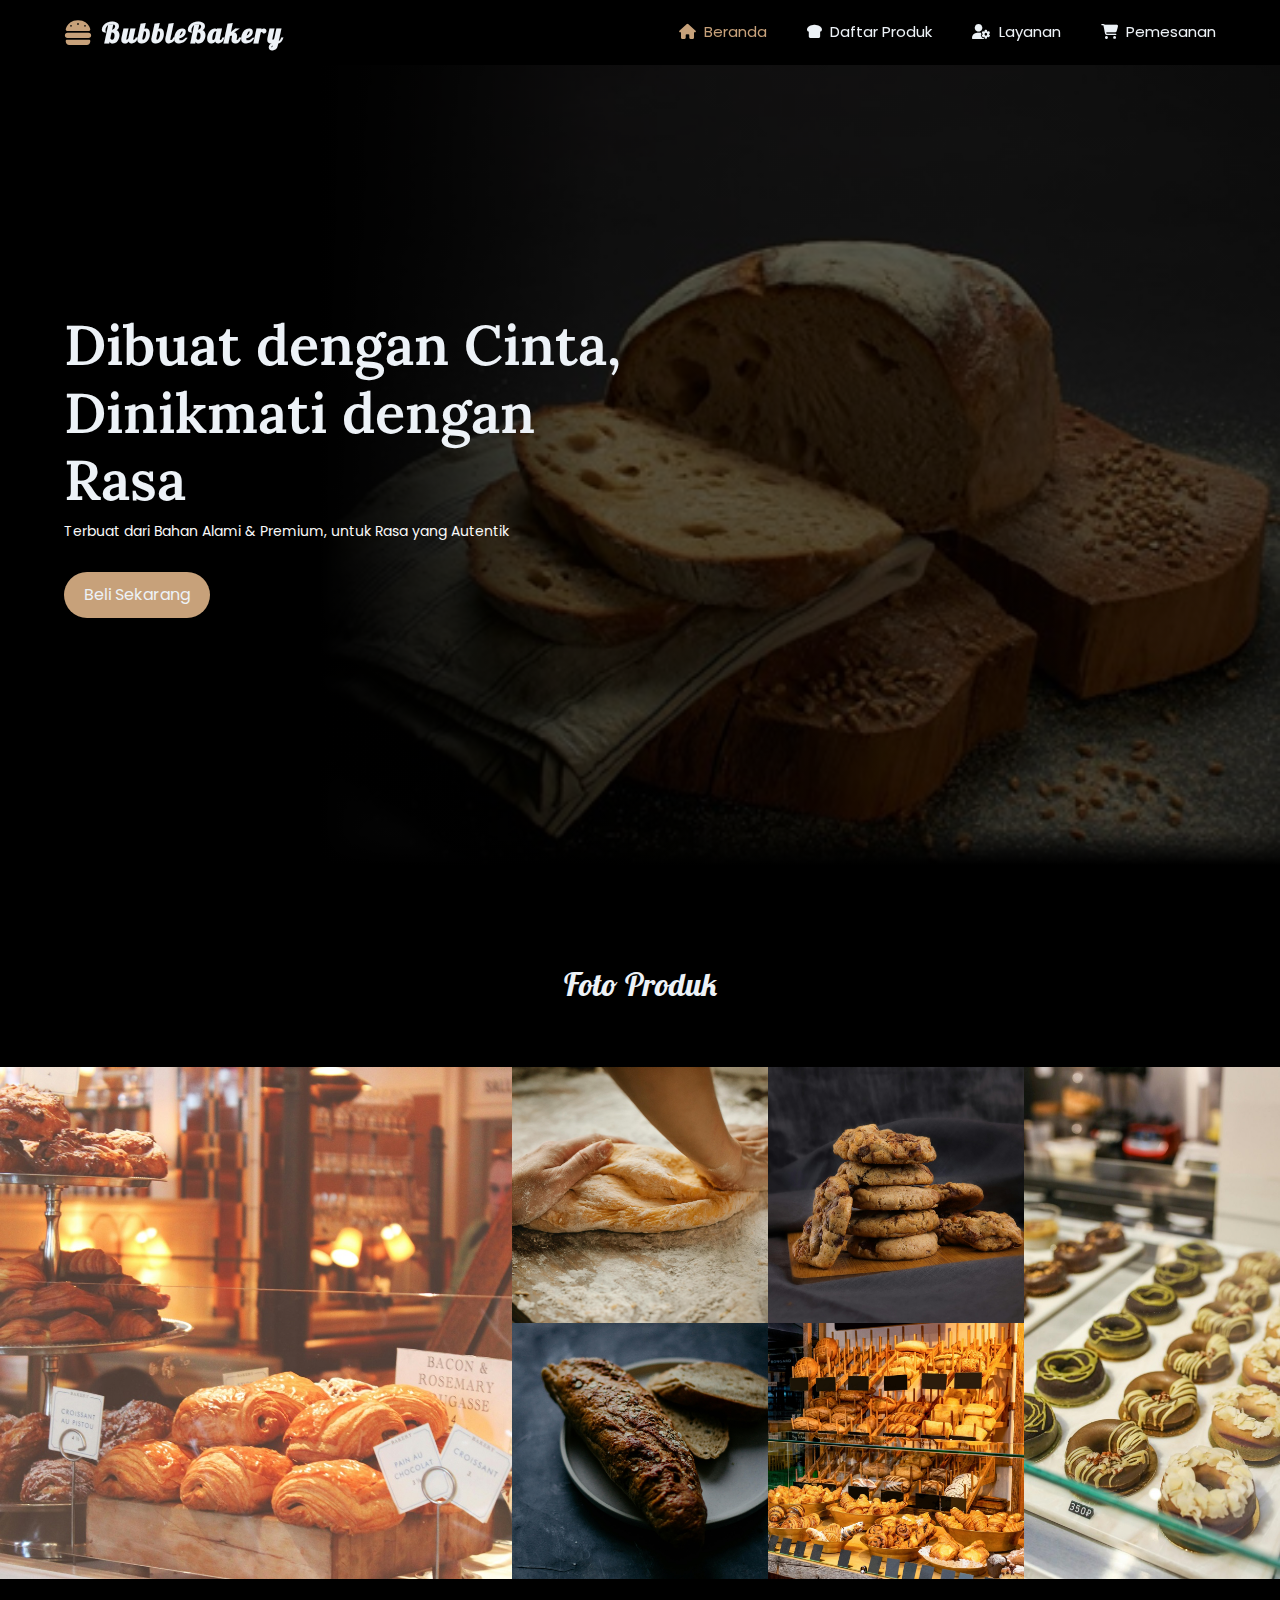
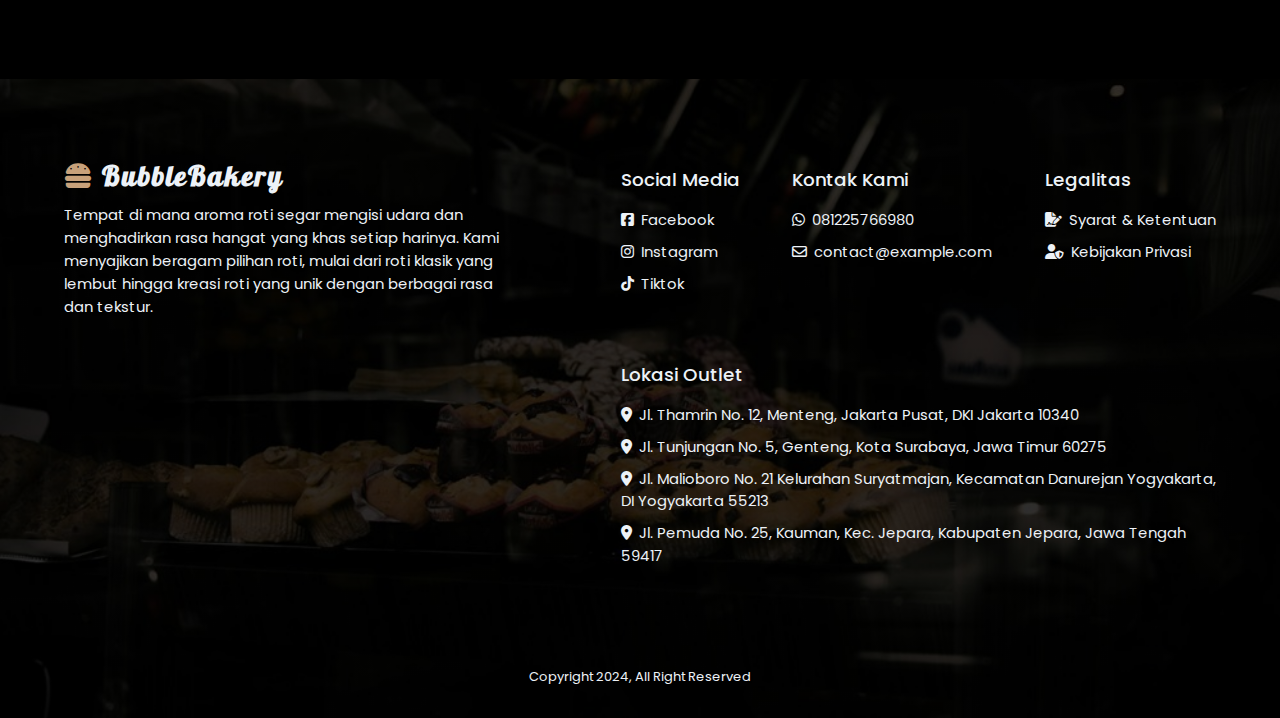
==== index.html @ 81ed465c "Initialize BubbleBakery" ====
<!--  copyright@2024 
      muhammad rokhibul ilmi 
      01/11/2024
  -->
<!DOCTYPE html>
<html lang="id">
  <head>
    <meta charset="UTF-8" />
    <meta http-equiv="X-UA-Compatible" content="IE=edge" />
    <meta
      name="viewport"
      content="width=device-width, initial-scale=1, maximum-scale=1, user-scalable=no"
    />
    <link
      rel="shortcut icon"
      href="assets/images/logo/logo.svg"
      type="image/x-icon"
    />
    <title>BubbleBakery</title>
    <link
      href="https://cdn.jsdelivr.net/npm/bootstrap@5.3.3/dist/css/bootstrap.min.css"
      rel="stylesheet"
    />
    <link
      rel="stylesheet"
      href="https://cdnjs.cloudflare.com/ajax/libs/font-awesome/6.6.0/css/all.min.css"
    />
    <link rel="preconnect" href="https://fonts.googleapis.com" />
    <link rel="preconnect" href="https://fonts.gstatic.com" crossorigin />
    <link
      href="https://fonts.googleapis.com/css2?family=Lora:ital,wght@0,400..700;1,400..700&display=swap"
      rel="stylesheet"
    />
    <link rel="stylesheet" href="assets/css/main.css" />
  </head>
  <body>
    <header>
      <div class="header-content">
        <div class="logo">
          <h3 onclick="window.location.href='index.html'">
            <i class="fa-solid fa-burger fa-bounce" style="color: #c7a17a"></i
            >&nbsp;BubbleBakery
          </h3>
        </div>
        <nav class="navigation">
          <h3
            class="pb-2 brand d-none"
            onclick="window.location.href='index.html'"
          >
            <i class="fa-solid fa-burger fa-bounce" style="color: #c7a17a"></i
            >&nbsp;BubbleBakery
          </h3>
          <li>
            <a class="active" href="index.html"
              ><i class="fa-solid fa-house"></i>&ensp;Beranda</a
            >
          </li>
          <li>
            <a href="products.html"
              ><i class="fa-solid fa-bread-slice"></i>&ensp;Daftar Produk</a
            >
          </li>
          <li>
            <a href="services.html"
              ><i class="fa-solid fa-user-gear"></i>&ensp;Layanan</a
            >
          </li>
          <li>
            <a href="order.html"
              ><i class="fa-solid fa-cart-shopping"></i>&ensp;Pemesanan</a
            >
          </li>
        </nav>
        <div class="bars">
          <img
            src="assets/images/others/menu.png"
            alt="hamburger-menu"
            class="bar"
          />
        </div>
      </div>
    </header>
    <div class="home-section" id="home">
      <div class="home-content">
        <h1 style="color: #edf2f7">
          Dibuat dengan Cinta,<br />
          Dinikmati dengan <br />Rasa
        </h1>
        <p>Terbuat dari Bahan Alami & Premium, untuk Rasa yang Autentik</p>
        <div class="home-links">
          <div class="first">
            <a href="products.html">Beli Sekarang</a>
          </div>
        </div>
      </div>
    </div>

    <div class="bg-gallery" id="galery">
      <div><h2>Foto Produk</h2></div>
      <div class="gallery-flex">
        <div class="image-one event">
          <img src="assets/images/others/gallery-1.jpg" alt="" />
          <div class="overlay"></div>
        </div>
        <div class="inside-gallery">
          <div class="left">
            <div class="event">
              <img src="assets/images/others/gallery-2.jpg" alt="" />
              <div class="overlay"></div>
            </div>
            <div class="event">
              <img src="assets/images/others/gallery-3.jpg" alt="" />
              <div class="overlay"></div>
            </div>
          </div>
          <div class="right">
            <div class="event">
              <img src="assets/images/others/gallery-4.jpg" alt="" />
              <div class="overlay"></div>
            </div>
            <div class="event">
              <img src="assets/images/others/gallery-5.jpg" alt="" />
              <div class="overlay"></div>
            </div>
          </div>
        </div>
        <div class="last-image event">
          <img src="assets/images/others/gallery-6.jpg" alt="" />
          <div class="overlay"></div>
        </div>
      </div>
    </div>

    <div class="footer pb-3" id="about">
      <div class="footer-flex">
        <div class="footer-brand">
          <div>
            <h3
              style="
                font-family: 'Pushster', cursive;
                font-weight: 700;
                letter-spacing: 2px;
              "
            >
              <i class="fa-solid fa-burger" style="color: #c7a17a"></i
              >&nbsp;BubbleBakery
            </h3>
          </div>
          <section style="line-height: 1.45rem; margin-top: 10px">
            Tempat di mana aroma roti segar mengisi udara dan menghadirkan rasa
            hangat yang khas setiap harinya. Kami menyajikan beragam pilihan
            roti, mulai dari roti klasik yang lembut hingga kreasi roti yang
            unik dengan berbagai rasa dan tekstur.
          </section>
        </div>

        <div class="flex-space-between" style="flex-wrap: wrap">
          <div class="social-media">
            <section>
              <h3>Social Media</h3>
              <span
                ><a href="https://facebook.com"
                  ><i class="fab fa-facebook-square"></i>&ensp;Facebook</a
                ></span
              >
              <span
                ><a href="https://instagram.com"
                  ><i class="fab fa-instagram"></i>&ensp;Instagram</a
                ></span
              >
              <span
                ><a href="https://tiktok.com"
                  ><i class="fab fa-tiktok"></i>&ensp;Tiktok</a
                ></span
              >
            </section>
          </div>

          <div class="contact">
            <section>
              <h3>Kontak Kami</h3>
              <span
                ><a href="https://wa.me/6281225766980"
                  ><i class="fab fa-whatsapp"></i>&ensp;081225766980</a
                ></span
              >
              <span>
                <a href="mailto:contact@example.com"
                  ><i class="fa-regular fa-envelope"></i
                  >&ensp;contact@example.com</a
                ></span
              >
            </section>
          </div>

          <div class="legalitas">
            <section>
              <h3>Legalitas</h3>
              <span
                ><a href="terms-and-conditions.html"
                  ><i class="fa-solid fa-file-signature"></i>&ensp;Syarat &
                  Ketentuan</a
                ></span
              >
              <span
                ><a href="privacy-policy.html"
                  ><i class="fa-solid fa-user-shield"></i>&ensp;Kebijakan
                  Privasi</a
                ></span
              >
            </section>
          </div>

          <div class="outlet">
            <section>
              <h3>Lokasi Outlet</h3>
              <span
                ><i class="fas fa-map-marker-alt"></i>&ensp;Jl. Thamrin No. 12,
                Menteng, Jakarta Pusat, DKI Jakarta 10340</span
              >
              <span
                ><i class="fas fa-map-marker-alt"></i>&ensp;Jl. Tunjungan No. 5,
                Genteng, Kota Surabaya, Jawa Timur 60275</span
              >
              <span
                ><i class="fas fa-map-marker-alt"></i>&ensp;Jl. Malioboro No. 21
                Kelurahan Suryatmajan, Kecamatan Danurejan Yogyakarta, DI
                Yogyakarta 55213</span
              >
              <span
                ><i class="fas fa-map-marker-alt"></i>&ensp;Jl. Pemuda No. 25,
                Kauman, Kec. Jepara, Kabupaten Jepara, Jawa Tengah 59417</span
              >
            </section>
          </div>
        </div>
      </div>
      <div
        class="text-center copyright"
        style="color: #edf2f7; margin-top: 4rem"
      >
        <p style="font-size: small">Copyright 2024, All Right Reserved</p>
      </div>
    </div>
    <script src="https://cdn.jsdelivr.net/npm/jquery@3.5.1/dist/jquery.slim.min.js"></script>
    <script src="https://cdn.jsdelivr.net/npm/bootstrap@5.3.3/dist/js/bootstrap.bundle.min.js"></script>
    <script src="assets/js/main.js"></script>
  </body>
</html>
---- assets/css/main.css ----
@import url("https://fonts.googleapis.com/css2?family=Fenix&family=Poppins:wght@100;200;300;400;500&display=swap");
@import url("https://fonts.googleapis.com/css2?family=Fenix&family=Poppins:wght@100;200;300;400;500&family=Pushster&display=swap");
/* 
font-family: 'Fenix', serif;
font-family: 'Poppins', sans-serif; 
font-family: 'Pushster', cursive;
*/
:root {
  --main-color: #c7a17a;
}
* {
  padding: 0;
  margin: 0;
  list-style: none;
  box-sizing: border-box;
  font-family: "Poppins", sans-serif;
}

::-webkit-scrollbar {
  width: 8px;
  cursor: pointer;
}

::-webkit-scrollbar-track {
  background: #f1f1f1;
}

::-webkit-scrollbar-thumb {
  background: var(--main-color) !important;
  border-radius: 8px;
}

/* Hover effect untuk thumb */
::-webkit-scrollbar-thumb:hover {
  background: silver; /* Warna latar belakang thumb saat dihover */
}
html {
  scroll-behavior: smooth;
}
body {
  background: #000;
}
.info {
  background: #000;
  color: #fff;
  display: flex;
  justify-content: space-between;
  align-items: center;
  padding: 15px 50px;
  font-size: 14px;
  border-bottom: 1px solid #333;
}

.btn-custom {
  background-color: var(--main-color);
  color: #edf2f7;
  border-radius: 9999px;
  margin-top: 0.75rem;
}

.btn-custom:hover {
  color: #edf2f7;
  background-color: #c57729;
}

.info .info-left {
  display: flex;
}
.info-left section:first-child {
  margin-right: 20px;
}
.info-right {
  display: flex;
  align-items: center;
}
.info-right .social {
  margin-right: 20px;
}
.info-right .social a {
  margin: 0px 5px;
  color: #fff;
  text-decoration: none;
  text-transform: capitalize;
  transition: 0.4s ease-in-out;
}
.info-right .social a:hover {
  color: var(--main-color);
}
.info-right .info-link a {
  display: inline-block;
  color: #fff;
  text-transform: capitalize;
  background: var(--main-color);
  border: 1px solid var(--main-color);
  transition: 0.4s ease-in-out;
  padding: 7px 12px;
  border-radius: 5px;
}

.info-link a:hover {
  border-color: #333;
  background: transparent;
  text-decoration: none;
}

header {
  position: sticky;
  top: 0;
  left: 0;
  background: rgba(0, 0, 0, 0.5);
  backdrop-filter: blur(10px);
  z-index: 111;
  padding: 8px 0;
}

header .header-content {
  width: 90%;
  display: flex;
  justify-content: space-between;
  align-items: center;
  margin: 0 auto;
}

.header-content h3 {
  font-family: "Pushster", cursive;
  font-weight: 700;
  letter-spacing: 2px;
  color: #edf2f7;
  cursor: pointer;
  margin-top: 7.5px;
  margin-bottom: 7.5px;
}

header .logo img {
  width: 75px;
}
header nav {
  display: flex;
  align-items: center;
}
header nav a {
  text-decoration: none;
  text-transform: capitalize;
  font-size: 15px;
  color: #edf2f7;
  transition: 0.4s ease-in-out;
  margin-left: 2.5rem;
  position: relative;
}
/* header nav a::before {
  content: "";
  position: absolute;
  top: 8px;
  left: -8px;
  background: var(--main-color);
  width: 5px;
  height: 5px;
  border-radius: 50%;
  transform: scale(0);
  transition: 0.4s ease-in-out;
} */

header nav a:hover::before {
  transform: scale(1);
}
header nav a:hover {
  color: var(--main-color);
  text-decoration: none;
}

header nav a.active {
  color: var(--main-color);
}

.shop-links li.active {
  color: var(--main-color);
}

.bars {
  display: none;
}
.bars img {
  width: 1rem;
}
@media (max-width: 768px) {
  .info {
    display: none;
  }
  .bars {
    display: block;
  }
  .navigation .brand {
    display: block !important;
  }

  header .navigation {
    position: absolute;
    top: 0px;
    left: -100%;
    display: flex;
    padding-top: 1rem;
    padding-left: 1.5rem;
    justify-content: start;
    align-items: start;
    transition: 0.4s ease-in-out;
    flex-direction: column;
    height: 100vh;
    width: 65%;
    background: #000;
  }

  header .navigation li {
    margin: 10px 0px;
    top: 0;
  }

  header nav a {
    margin-left: 0px;
  }

  .home-content h1 {
    font-size: 3rem;
  }
}

.home-section {
  background-image: linear-gradient(
      90deg,
      rgba(0, 0, 0, 1) 25%,
      rgba(0, 0, 0, 0.5861695019804797) 47%
    ),
    linear-gradient(180deg, rgba(0, 0, 0, 0) 96%, rgba(0, 0, 0, 1) 100%),
    url(../images/others/hero-image-2.jpg);
  background-position: center;
  background-repeat: no-repeat;
  background-size: cover;
  width: 100%;
  min-height: calc(100vh - 100px);
  display: flex;
  align-items: center;
  position: relative;
  overflow: hidden;
}

.home-content {
  width: 90%;
  margin: 0 auto;
  color: #edf2f7;
}

.home-content h1 {
  font-size: 3.5rem;
  font-family: "Lora", serif;
  font-optical-sizing: auto;
  font-weight: 600;
  font-style: normal;
}
.home-content p {
  font-size: 14px;
  color: #f9f9f9;
}
.home-content .home-links {
  display: flex;
  margin-top: 30px;
}
.home-links a {
  text-decoration: none;
  text-transform: capitalize;
  color: #edf2f7;
  background: var(--main-color);
  border-radius: 9999px;
  padding: 11px 20px;
  display: inline-block;
}
.home-links .first {
  margin-right: 20px;
}
.home-links .second a {
  background: transparent;
  border-color: #333;
}

.home-links a:hover {
  background: #c57729;
  color: #edf2f7;
}

.home-links .second a:hover {
  background: var(--main-color);
  color: #edf2f7;
}

@media (max-width: 576px) {
  .home-content h1 {
    font-size: 2rem;
  }
  .home-content p {
    font-size: 13px;
  }
  .home-content h1 br {
    display: none;
  }
}

@media (max-width: 350px) {
  .home-content .home-links {
    flex-direction: column;
    grid-row-gap: 15px;
  }
}

.bg-service {
  width: 90%;
  margin: 100px auto;
  display: flex;
  justify-content: space-between;
  align-items: center;
  grid-row-gap: 20px;
  flex-wrap: wrap;
}
.bg-service .service-one {
  width: 32%;
  position: relative;
  overflow: hidden;
}
.service-one img {
  width: 100%;
  transition: 1s ease-in-out;
}
.service-one .overlay {
  position: absolute;
  top: 0;
  left: 0;
  background: rgba(0, 0, 0, 0.4);
  width: 100%;
  height: 100%;
}
.service-one .over-txt {
  position: absolute;
  bottom: 30px;
  text-align: center;
  width: 100%;
  color: #edf2f7;
}
.service-one .over-txt p {
  margin: 0;
  color: var(--main-color);
  text-transform: capitalize;
}
.service-one .over-txt h4 {
  text-transform: capitalize;
}
.service-one:hover img {
  transform: scale(1.1);
}
@media (max-width: 991px) {
  .bg-service .service-one {
    width: 49%;
  }
}
@media (max-width: 576px) {
  .bg-service .service-one {
    width: 100%;
  }
}

.bg-shop {
  width: 90%;
  margin: 100px auto;
}
.bg-shop .shop-links {
  display: flex;
  justify-content: space-between;
  margin-bottom: 40px;
  align-items: center;
  color: #edf2f7;
}
.shop-links h2,
.faq .faq-title,
.bg-gallery h2,
.privasi .privasi-title {
  text-transform: capitalize;
  font-family: "Pushster", cursive;
}
.shop-links .links {
  display: flex;
  align-items: center;
}
.shop-links .links li {
  margin-left: 20px;
  text-transform: uppercase;
  cursor: pointer;
  transition: 0.4s ease-in-out;
}
.shop-links .links li:hover {
  color: var(--main-color);
}
.bg-shop .shop-flex {
  display: flex;
  justify-content: space-between;
  align-items: center;
  flex-wrap: wrap;
  grid-row-gap: 60px;
}
.shop-flex .shop1 {
  width: 24%;
  color: #edf2f7;
}
.shop1 .shop-image {
  position: relative;
  overflow: hidden;
  background: #212529;
  padding: 50px 20px;
  margin-bottom: 20px;
  border-radius: 1rem;
}
.shop-image img {
  width: 100%;
  transition: 0.6s ease-in-out;
}
.shop-image:hover img {
  transform: scale(1.1);
}
.shop-image .price {
  position: absolute;
  top: 15px;
  right: 15px;
  border: 1px solid var(--main-color);
  padding: 6px 15px;
  border-radius: 20px;
  font-size: 11px;
  font-weight: bold;
}
.shop-image .social {
  position: absolute;
  bottom: -100px;
  left: 50%;
  transform: translateX(-50%);
}
.shop-image .social a {
  text-decoration: none;
  color: #edf2f7;
  font-size: 10px;
  border: 1px solid #edf2f7;
  padding: 5px 7px;
  transition: 0.4s ease-in-out;
}
.shop-image .social a:hover {
  border-color: var(--main-color);
  color: var(--main-color);
}
.shop-image:hover .social {
  animation: animate1 0.6s ease-in-out forwards;
}
.shop-image .social {
  animation: animate2 0.6s ease-in-out;
}
@keyframes animate1 {
  0% {
    opacity: 0;
    bottom: -100px;
  }
  100% {
    opacity: 1;
    bottom: 30px;
  }
}

@keyframes animate2 {
  0% {
    opacity: 1;
    bottom: 30px;
  }
  100% {
    opacity: 0;
    bottom: -100px;
  }
}

.shop1 h2 {
  text-transform: capitalize;
  font-size: 1.2rem;
}
.shop1 .gold {
  color: gold;
}
.shop1 .stars {
  margin-bottom: 10px;
}
.shop1 .stars i {
  margin: 0px -2px;
  font-size: 12px;
}
.shop1 article {
  font-size: 16px;
  font-weight: bold;
  margin-right: 5px;
  display: inline-block;
}
.shop1 span {
  color: #555;
  text-decoration: line-through;
}

.bg-gallery h2 {
  color: #edf2f7;
  margin-bottom: 4rem;
  text-align: center;
}

@media (max-width: 991px) {
  .shop-flex .shop1 {
    width: 49%;
  }
}
@media (max-width: 576px) {
  .shop-flex .shop1 {
    width: 100%;
  }
  .bg-shop .shop-links {
    flex-direction: column;
    justify-content: center;
  }

  .menu-flex .menu1 h4 {
    font-size: 0.875rem;
  }
  .menu-flex .menu1 img {
    width: 75px;
  }
}

.bg-menu {
  background-image: url(../images/others/menu-image.jpg);
  background-position: center;
  background-repeat: no-repeat;
  background-size: cover;
  width: 100%;
  height: auto;
  padding: 50px 0px;
  margin: 100px 0px;
}
.menu-title {
  margin-bottom: 30px;
  text-align: center;
  color: #edf2f7;
}
.menu-title section {
  text-transform: uppercase;
  font-size: 15px;
  color: var(--main-color);
}
.menu-title h2 {
  margin-top: 4px;
  font-family: "Pushster", cursive;
  text-transform: uppercase;
}
.menu-title hr {
  margin: 15px auto;
  width: 150px;
  background: var(--main-color);
}
.menu-flex {
  width: 90%;
  margin: 0px auto;
  display: flex;
  align-items: center;
  justify-content: space-between;
  flex-wrap: wrap;
}
.menu-flex .menu1 {
  width: 49%;
  display: flex;
  text-wrap: wrap;
  justify-content: space-between;
  align-items: center;
  color: #edf2f7;
  margin-bottom: 20px;
}
.menu1 img {
  width: 100px;
  margin-right: 10px;
}
.menu1 h4 {
  text-transform: capitalize;
  letter-spacing: -1px;
  white-space: nowrap;
}
.menu1 .line {
  margin-top: 10px;
  border-top: 1px dotted var(--main-color);
  width: 52%;
}

.menu-link {
  text-align: center;
  margin: 30px 0;
}
.menu-link a {
  text-decoration: none;
  display: inline-block;
  text-transform: capitalize;
  color: #edf2f7;
  background: var(--main-color);
  padding: 10px 18px;
  transition: 0.4s ease-in-out;
  border: 1px solid var(--main-color);
}
.menu-link a:hover {
  background: transparent;
}
@media (max-width: 991px) {
  .menu-flex .menu1 {
    width: 100%;
  }
}

.bg-gallery {
  margin: 100px 0;
}
.bg-gallery .gallery-flex {
  display: flex;
}
.gallery-flex .image-one {
  width: 40%;
}
.gallery-flex img {
  width: 100%;
  cursor: pointer;
}
.inside-gallery {
  display: flex;
  width: 40%;
}
.inside-gallery .left {
  display: flex;
  flex-direction: column;
}

.inside-gallery .right {
  display: flex;
  flex-direction: column;
}

.last-image {
  width: 20%;
}

.bg-gallery .event {
  position: relative;
}
.bg-gallery .overlay {
  position: absolute;
  background: rgba(0, 0, 0, 0.4);
  top: 0;
  left: 0;
  width: 100%;
  height: 100%;
  opacity: 0;
  transition: 0.4s ease-in-out;
}
.bg-gallery .event:hover .overlay {
  opacity: 1;
}

@media (max-width: 768px) {
  .bg-gallery .gallery-flex {
    flex-wrap: wrap;
  }
  .gallery-flex .image-one {
    width: 50%;
  }
  .inside-gallery {
    width: 50%;
  }
  .bg-gallery .last-image {
    display: none;
  }
}

@media (max-width: 576px) {
  .gallery-flex .image-one {
    width: 100%;
  }
  .inside-gallery {
    width: 100%;
  }
}

.bg-about {
  margin: 100px 0;
  width: 100%;
}
.bg-about .about-flex {
  display: flex;
}
.about-flex .about1 {
  width: 50%;
  position: relative;
}
.about-flex .about1 img {
  width: 100%;
}
.about1 .image-logo {
  position: absolute;
  top: 50%;
  left: 50%;
  transform: translate(-50%, -50%);
}

.about1-txt {
  position: absolute;
  top: 0;
  left: 0;
  width: 100%;
  height: 100%;
  background: rgba(0, 0, 0, 0.4);
  display: flex;
  justify-content: center;
  align-items: center;
  flex-direction: column;
  color: #edf2f7;
}
.about1-txt h3 {
  font-weight: 700;
  text-transform: uppercase;
  font-family: "Pushster", cursive;
  width: 100%;
  text-align: center;
}
.about1-txt .txt-inside {
  width: 80%;
  display: flex;
  justify-content: space-between;
  margin-top: 30px;
}
.txt-inside section {
  text-transform: capitalize;
  font-size: 1rem;
}
@media (max-width: 768px) {
  .about-flex {
    flex-wrap: wrap;
  }
  .about-flex .about1 {
    width: 100%;
  }

  .about1-txt .txt-inside {
    width: 90%;
  }
}

.faq .accordion {
  margin-bottom: 100px;
}

.faq .accordion .accordion-item {
  border: none !important;
}

.faq .accordion .accordion-button:not(.collapsed) {
  color: #edf2f7 !important;
  background-color: #c57729 !important;
}

.faq .accordion .accordion-button {
  background-color: var(--main-color) !important;
}

.faq .faq-title,
.privasi .privasi-title {
  text-align: center;
  color: #edf2f7;
  margin-bottom: 2rem;
}

.footer {
  background-image: linear-gradient(rgba(0, 0, 0, 0.4), rgba(0, 0, 0, 0.4)),
    url(../images/others/footer-image.jpg);
  background-position: center;
  background-repeat: no-repeat;
  background-size: cover;
  width: 100%;
  height: auto;
  padding: 80px 0px;
}

.footer .footer-flex {
  color: #edf2f7;
  width: 90%;
  margin: 0 auto;
  justify-content: space-between;
  gap: 6rem;
}

.footer .footer-brand img {
  margin-bottom: 20px;
}

.flex-space-between {
  justify-content: space-between;
  margin-top: 10px;
}

.social-media,
.outlet,
.contact,
.legalitas {
  margin-top: 2.5rem;
}

.footer section {
  color: #edf2f7;
  font-size: 0.925rem;
  margin-bottom: 20px;
}

.footer section h3 {
  font-size: 1.15rem;
}

.footer .social-media section,
.footer .contact section,
.footer .outlet section,
.footer .legalitas section {
  display: flex;
  flex-direction: column;
  gap: 10px;
}

.footer span a {
  text-decoration: none;
  color: #edf2f7;
  transition: 0.4s ease-in-out;
}

.footer span a:hover {
  color: var(--main-color);
}

@media (max-width: 1200px) {
  .footer {
    padding: 50px 0px;
  }
}
@media (min-width: 1200px) {
  .footer-flex,
  .flex-space-between {
    display: flex;
  }

  .footer-flex .footer-brand {
    max-width: 40%;
  }

  .social-media,
  .outlet,
  .contact,
  .legalitas {
    margin-top: 0px;
  }

  .copyright {
    margin-top: 5rem !important;
  }

  /* .outlet {
    max-width: 33.3333%;
  } */

  .outlet {
    margin-top: 3rem;
  }
}

/* 991 */
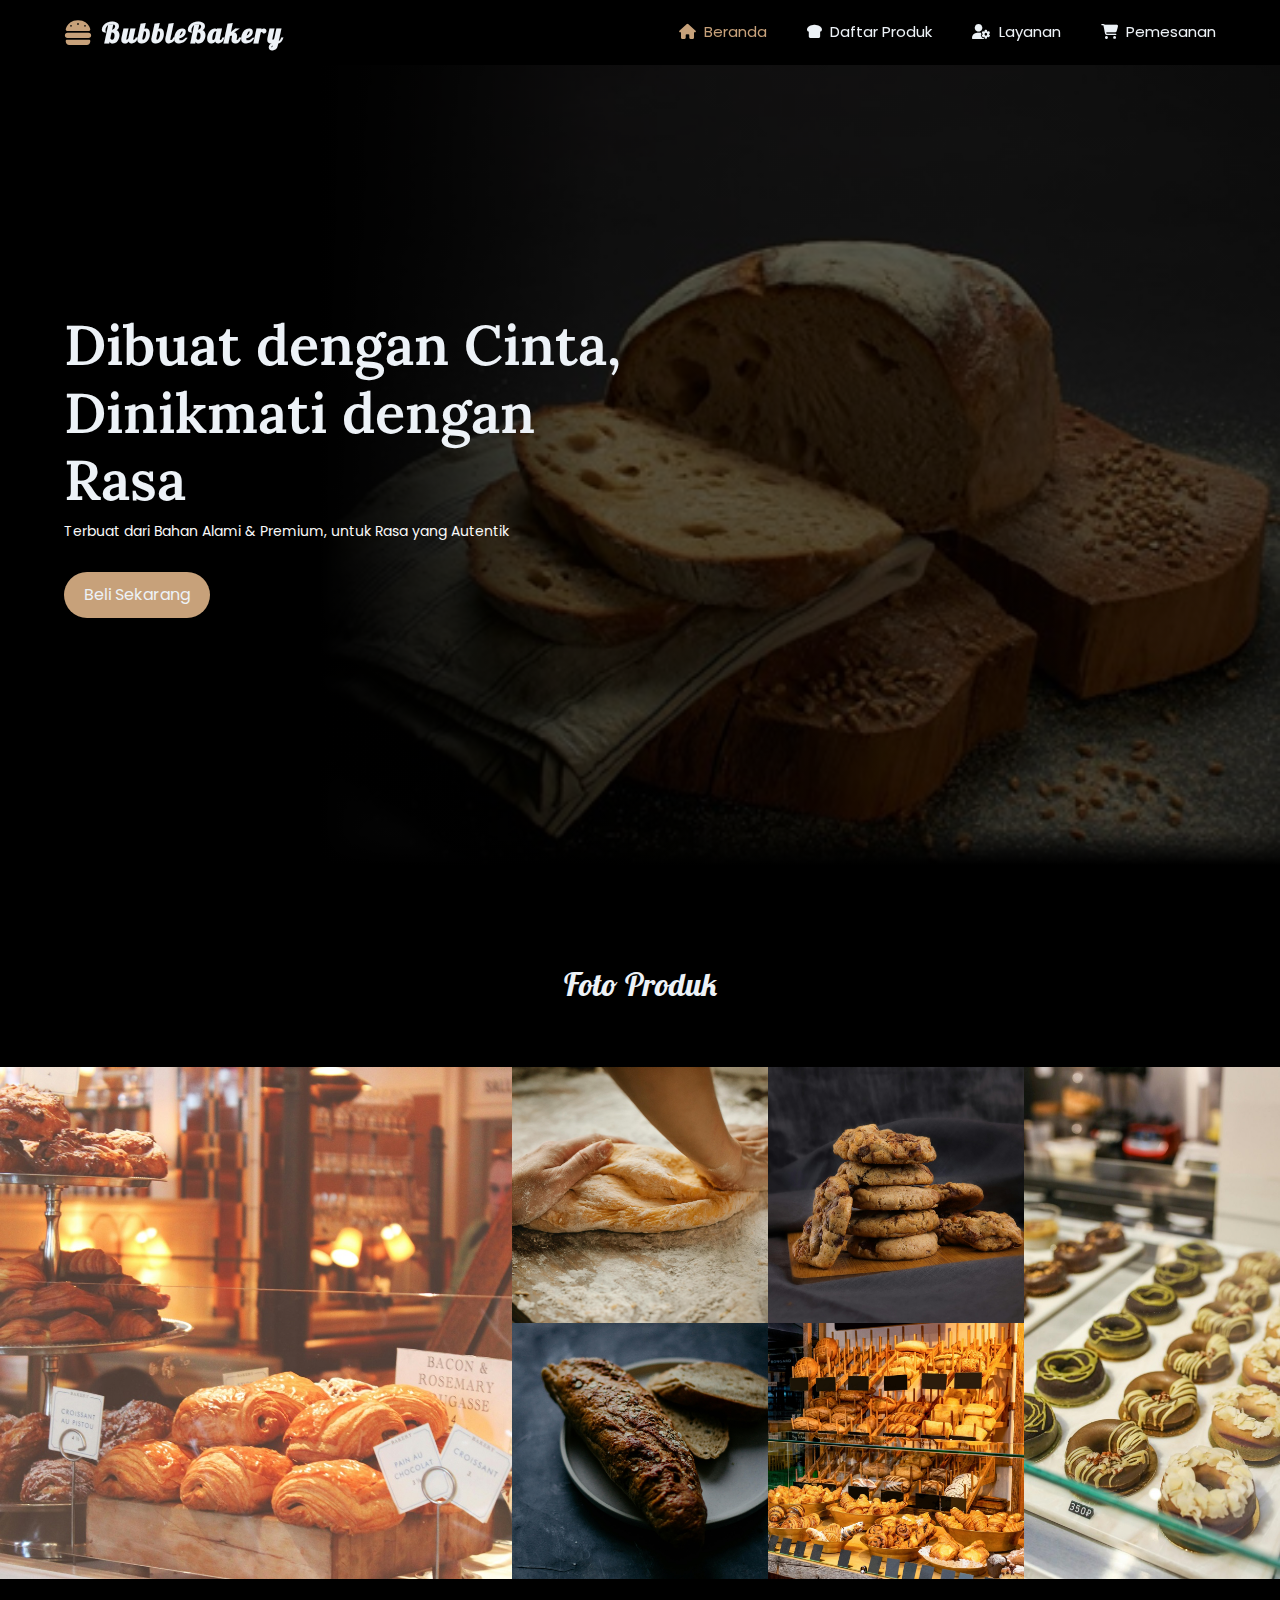
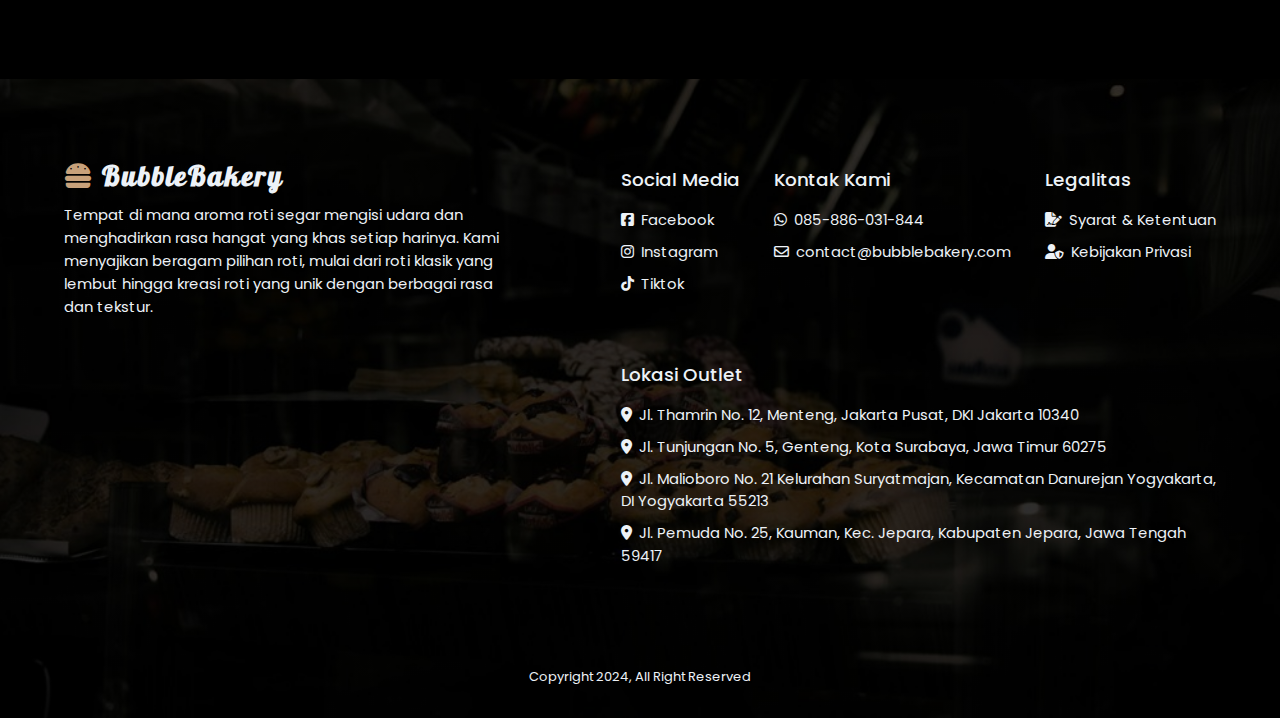
==== commit 25aa227c: "Update index.html" ====
--- a/index.html
+++ b/index.html
@@ -180,14 +180,14 @@
             <section>
               <h3>Kontak Kami</h3>
               <span
-                ><a href="https://wa.me/6281225766980"
-                  ><i class="fab fa-whatsapp"></i>&ensp;081225766980</a
+                ><a href="https://wa.me/6285886031844"
+                  ><i class="fab fa-whatsapp"></i>&ensp;085-886-031-844</a
                 ></span
               >
               <span>
-                <a href="mailto:contact@example.com"
+                <a href="mailto:contact@bubblebakery.com"
                   ><i class="fa-regular fa-envelope"></i
-                  >&ensp;contact@example.com</a
+                  >&ensp;contact@bubblebakery.com</a
                 ></span
               >
             </section>
